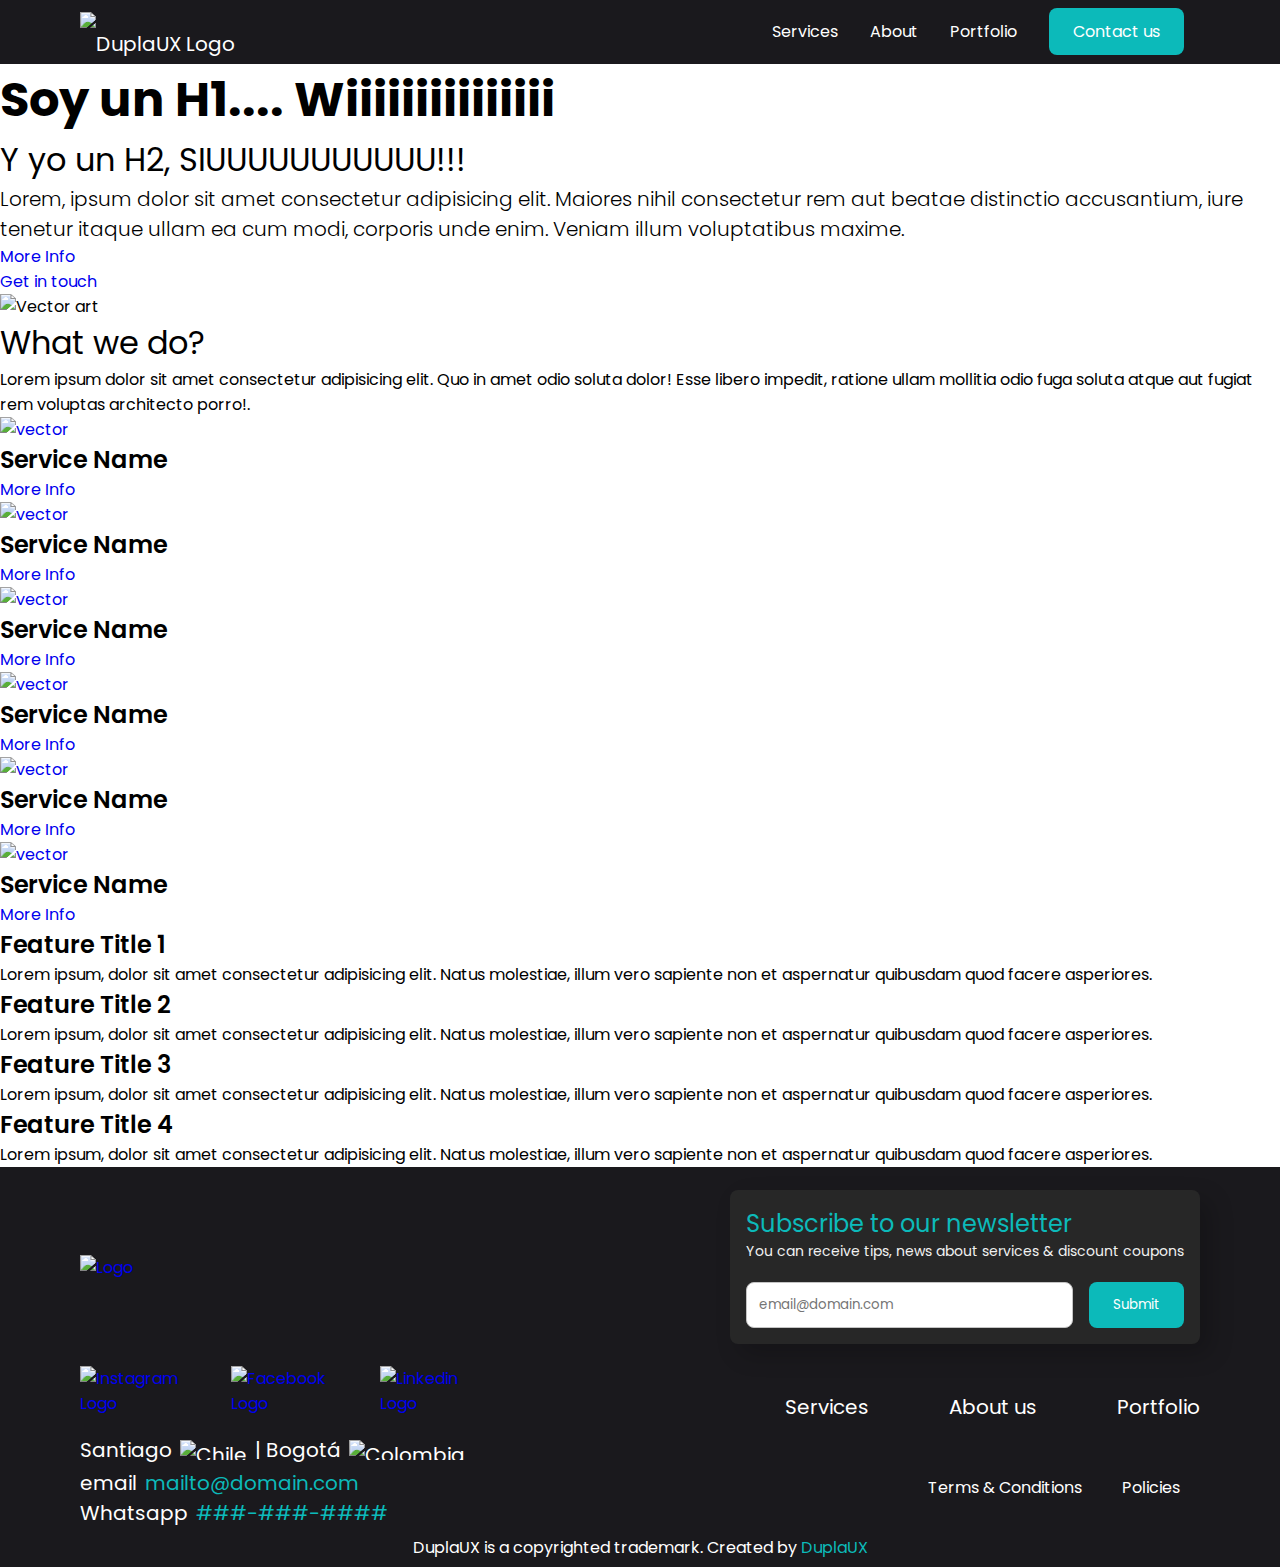
==== index.html @ f867083b "header and footer added" ====
<!DOCTYPE html>
<html lang="en">
<head>
    <meta charset="UTF-8">
    <meta name="viewport" content="width=device-width, initial-scale=1.0">
    <title>Entrega #2</title>
    <link rel="stylesheet" href="./css/style.css">
</head>
<body>
        <!-- Header Section -->
    <header>
        <input type="checkbox" id="toggle">
        <nav>
            <a class="navLogo" href="index.html"><img class="logoSm" src="./img/Logo-DuplaUX-light.svg" alt="DuplaUX Logo"></a>
            
            <label class="navToggler" for="toggle">
            <span class="menuBar"></span>
            <span class="menuBar"></span>
            <span class="menuBar"></span>
            </label>
            
            <ul class="navMenu">
                <li class="navItem">
                    <a class="navLink" href="./pages/services.html">Services</a>
                </li>
                <li class="navItem">
                    <a class="navLink" href="./pages/about.html">About</a>
                </li>
                <li class="navItem">
                    <a class="navLink" href="./pages/portfolio.html">Portfolio</a>
                </li>
                <li class="navItem navBtn">
                    <a class="navLink" href="#">Contact us</a>
                </li>
            </ul>
        </nav>
    </header>
    <!------------------------ Header End + Main Start -------------------------->
    <main>
        <!-------------------------- Hero Start --------------------------------->
        <section id="hero">
            <div class="heroContent">
                <div class="heroText">
                    <h1>Soy un H1.... Wiiiiiiiiiiiiiii</h1>
                    <h2>Y yo un H2, SIUUUUUUUUUUU!!!</h2>
                    <h4>Lorem, ipsum dolor sit amet consectetur adipisicing elit. Maiores nihil consectetur rem aut beatae distinctio accusantium, iure tenetur itaque ullam ea cum modi, corporis unde enim. Veniam illum voluptatibus maxime.</h4>
                </div>
                <div class="heroCta">
                    <ul>
                        <li><a class="heroBtnGhost" href="./pages/about.html">More Info</a></li>
                        <li><a class="heroBtnSolid" href="#contact">Get in touch</a></li>
                    </ul>
                </div>
                <div class="heroVector" >
                    <img src="./img/hero vector UX.svg" alt="Vector art">
                </div>
            </div>
        </section>
        <!--------------------- Service Cards Start ------------------------->
        <section>
            <div class="services">
                <div class="serviceInfo">
                    <h2>What we do?</h2>
                    <p>Lorem ipsum dolor sit amet consectetur adipisicing elit. Quo in amet odio soluta dolor! Esse libero impedit, ratione ullam mollitia odio fuga soluta atque aut fugiat rem voluptas architecto porro!.</p>
                </div>
            </div>
                <div class="cardBlock-bg">
                    <div class="cardBlock">
                        <div class="card">
                            <a href="./pages/service.html"><img src="./img/service vector sample.svg" alt="vector"></a>
                            <h3>Service Name</h3>
                            <a class="cardBtn" href="./pages/service.html">More Info</a>
                        </div>
                        <div class="card">
                            <a href="./pages/service.html"><img src="./img/service vector sample.svg" alt="vector"></a>
                            <h3>Service Name</h3>
                            <a class="cardBtn" href="./pages/service.html">More Info</a>
                        </div>
                        <div class="card">
                            <a href="./pages/service.html"><img src="./img/service vector sample.svg" alt="vector"></a>
                            <h3>Service Name</h3>
                            <a class="cardBtn" href="./pages/service.html">More Info</a>
                        </div>
                        <div class="card">
                            <a href="./pages/service.html"><img src="./img/service vector sample.svg" alt="vector"></a>
                            <h3>Service Name</h3>
                            <a class="cardBtn" href="./pages/service.html">More Info</a>
                        </div>
                        <div class="card">
                            <a href="./pages/service.html"><img src="./img/service vector sample.svg" alt="vector"></a>
                            <h3>Service Name</h3>
                            <a class="cardBtn" href="./pages/service.html">More Info</a>
                        </div>
                        <div class="card">
                            <a href="./pages/service.html"><img src="./img/service vector sample.svg" alt="vector"></a>
                            <h3>Service Name</h3>
                            <a class="cardBtn" href="./pages/service.html">More Info</a>
                        </div>
                    </div>
            </div>
        </section>
        <!-------------------------- Features Start ----------------------------->
        <section class="featuresBox">
            <div>
                <h3>Feature Title 1</h3>
                <p>Lorem ipsum, dolor sit amet consectetur adipisicing elit. Natus molestiae, illum vero sapiente non et aspernatur quibusdam quod facere asperiores.</p>
            </div>
            <div>
                <h3>Feature Title 2</h3>
                <p>Lorem ipsum, dolor sit amet consectetur adipisicing elit. Natus molestiae, illum vero sapiente non et aspernatur quibusdam quod facere asperiores.</p>
            </div>
            <div>
                <h3>Feature Title 3</h3>
                <p>Lorem ipsum, dolor sit amet consectetur adipisicing elit. Natus molestiae, illum vero sapiente non et aspernatur quibusdam quod facere asperiores.</p>
            </div>
            <div>
                <h3>Feature Title 4</h3>
                <p>Lorem ipsum, dolor sit amet consectetur adipisicing elit. Natus molestiae, illum vero sapiente non et aspernatur quibusdam quod facere asperiores.</p>
            </div>
        </section>
    </main>

    <!------------------------ Main End + Footer Start -------------------------->

    <footer>
        <div class="footerBox">
            <!-- logo section -->
            <div class="logoFooter">
                <a href="./index.html"><img class="logoBig" src="./img/Logo-DuplaUX-light.svg" alt="Logo"></a>
            </div>
            <!-- Subscribe form section -->
            <div class="subscribeFooter">
                <div class="subscriptionForm">
                    <div class="formText">
                        <h2>Subscribe to our newsletter</h2>
                        <p>You can receive tips, news about services & discount coupons</p>
                    </div>
                    <div id="subsForm">
                        <input type="email" placeholder="email@domain.com" name="email" required>
                        <button type="submit">Submit</button>
                    </div>
                </div>
            </div>
            <!-- Contact details section -->
            <div class="contactFooter">
                <ul>
                    <li><a href="#"><img src="./img/instagram.svg" alt="Instagram Logo"></a></li>
                    <li><a href="#"><img src="./img/facebook.svg" alt="Facebook Logo"></a></li>
                    <li><a href="#"><img src="./img/linkedin.svg" alt="Linkedin Logo"></a></li>
                </ul>
                <p>Santiago <img src="./img/chileanFlag.svg" alt="Chile"> | Bogotá <img src="./img/colombianFlag.svg" alt="Colombia"></p>
                <p>email <a href="#"> mailto@domain.com</a></p>
                <p>Whatsapp <a href="#"> ###-###-####</a></p>
            </div>
            <!-- navbar footer section -->
            <div class="navFooter">
                <ul>
                    <li><a href="#">Services</a></li>
                    <li><a href="#">About us</a></li>
                    <li><a href="#">Portfolio</a></li>
                </ul>
            </div>
            <!-- aditional links section -->
            <div class="alternavFooter">
                <ul>
                    <li><a href="#">Terms & Conditions</a></li>
                    <li><a href="#">Policies</a></li>
                </ul>
            </div>
            <!-- copyright and business info section -->
            <div class="copyright">
                <p>DuplaUX is a copyrighted trademark. Created by <span><a href="index.html">DuplaUX</a></span></p>
            </div>
        </div>
    </footer>
</body>
</html>
---- css/style.css ----
/*! ---------- Starting declarations & RESET -------------- */
@import url('https://fonts.googleapis.com/css2?family=Poppins:ital,wght@0,100;0,200;0,300;0,400;0,500;0,600;0,700;0,800;0,900;1,100;1,200;1,300;1,400;1,500;1,600;1,700;1,800;1,900&display=swap');

* {
    margin: 0px;
    padding: 0px;
    box-sizing: border-box;
    font-family: poppins;
    list-style: none;
    text-decoration: none;
}

h1 {
    font-size: 48px;
    font-weight: 700;
}

h2 {
    font-size: 32px;
    font-weight: 400;
}

h3 {
    font-size: 24px;
    font-weight: 600;
}

h4 {
    font-size: 20px;
    font-weight: 300;
}

h5 {
    font-size: 20px;
    font-weight: 700;
}

h6 {
    font-size: 16;
    font-weight: 700;
}

p {
    font-size: 16;
    font-weight: 400;
}

.quote {
    font-style: italic;
    font-size: 16;
    font-weight: 600;
}

/**------------------- Header --------------------- */
/* Small version of the Imagotyope for Header */
.logoSm {
    height: 40px;
    margin-top: 12px;
}

header {
    /* position: sticky;
    top: 0px;
    height: 64px;
    display: flex;
    justify-content: space-between;
    align-items: center;
    padding: 12px 80px;
    background-color: #1a191d;
    z-index: 1; */
    position: relative;
    z-index: 1;
}


nav {
    display: flex;
    justify-content: space-between;
    padding: 0px 80px; /*Logo & menu side space */
    height: 64px;
    line-height: 64px;
    background-color:#1a191d;
}

nav .navLogo {
    color: white;
    font-size: 20px;
}

nav .navMenu {
    display: flex;
}

nav .navMenu .navItem {
    cursor: pointer;
    height: 100%;
    padding: 0px 16px;
    transition: 0.6s;
}

nav .navMenu .navItem .navLink:hover {
    color: #0cbaba;
    transition: 0.8s;
}

nav .navMenu .navLink {
    color: white;
    font-size: 16px;
    font-weight: 400;
}

/*?---------------------- Header Media Queries Start --------------*/

@media (max-width: 910px) {
    nav {
        padding: 0px 20px;
    }

    nav .navMenu .navItem {
        padding: 0px 8px;
    }
}

@media (max-width: 720px) {
    nav .navMenu {
        display: grid;
        position: absolute;
        background: rgb(36, 36, 36);
        width: 100%;
        top: 56px;
        left: 0px;
        transform: translateY(-100%);
        z-index: -1;
        transition: .3s;
    }

    nav .navMenu .navItem {
        padding-right: 40px;
        text-align: end;
    }

    nav .navToggler {
        display: grid !important;
    }

}

nav .navToggler {
    display: none;
    height: min-content;
    margin: 12px 0px 0px 0px;
    cursor: pointer;
}

nav .navToggler .menuBar {
    width: 40px;
    height: 4px;
    margin-bottom: 10px; /*It determines bar separation among each other */
    background: aqua;
    border-radius: 8px;
    transition: .5s;
}

input {
    display: none;
}

input:checked ~ nav .navMenu {
    transform: translateY(0);
}

input:checked ~ nav .navToggler {
    margin-top: 12px;
}

input:checked ~ nav .navToggler .menuBar:nth-child(1) {
    position: absolute;
    transform: rotate(45deg);
    margin-top: 12px;
}

input:checked ~ nav .navToggler .menuBar:nth-child(2) {
    display: none;
}

input:checked ~ nav .navToggler .menuBar:nth-child(3) {
    transform: rotate(-45deg);
    margin-top: 12px;
}

.navBtn a {
    color: white;
    background-color: #0cbaba;
    padding: 12px 24px;
    border-radius: 8px;
}

.navBtn a:hover {
    color: #0cbaba;
    background-color: black;
    transition: all .4s ease-in-out;
}


.navBtn a:active {
    color: #0e7373;
    background-color: #002626;
    transition: all .1s ease-in-out;
}


/**---------------------------------------------------- Footer -------------------------------------------------------------*/
/*?------------------------------------------------- Footer Start ----------------------------------------------------------*/
.footerBox {
    display: grid;
    width: 100%;
    background-color: #1a191d;
    color: white;
    grid-template-columns: 40% 60%;
    grid-template-rows: 200px 80px 80px 40px;
    grid-auto-columns: 1fr;
    gap: 0px 0px;
    grid-auto-flow: row;
    grid-template-areas:
        "logoFooter subscribeFooter"
        "contactFooter navFooter"
        "contactFooter alternavFooter"
        "copyright copyright";
}

/*?------------------------------------------------ LOGO SECTION FOOTER ---------------------------*/

.logoFooter {
    grid-area: logoFooter;
    display: flex;
    align-items: center;
    justify-content: start;
    margin-left: 80px;
}

.logoBig {
    height: 80px;
}

/*?----------------------------------- SUBSCRIBE SECTION FOOTER ---------------------------*/


.subscribeFooter {
    grid-area: subscribeFooter;
    display: flex;
    align-items: center;
    justify-content: end;
    margin: auto 80px auto auto;
}

.subscriptionForm {
    background-color: #272727;
    border-radius: 8px;
    box-shadow: 10px 10px 25px rgba(2, 2, 2, 0.2);
    padding: 16px;
    max-width: 600px;
    margin: 16px auto;
    display: flex;
    flex-direction: column;
}


.formText h2 {
    margin: 0;
    color: #0cbaba;
    font-size: 24px;}

.formText p {
    color: #f1f1f1;
    font-size: 14px;
    margin-bottom: 20px;
}

#subsForm {
    display: flex;
    justify-content: space-between;
    width: 100%;
    font-family: poppins;
}

#subsForm input[type="email"] {
    display: block;
    font-family: poppins;
    width: 80%;
    padding: 12px;
    border: 1px solid #c4c4c4;
    border-radius: 8px;
    margin-right: 16px;
    
}

#subsForm button {
    font-family: poppins;
    padding: 12px 24px;
    background-color: #0cbaba;
    color: white;
    border: none;
    border-radius: 8px;
    cursor: pointer;
}

#subsForm button:hover {
    background-color: #1b1b1b;
}

/*?------------------------------------------- NAV SECTION FOOTER ---------------------------*/

.navFooter {
    grid-area: navFooter;
    display: flex;
    align-items: center;
    justify-content: end;    
}

.navFooter ul {
    display: flex;
    align-items: end;
    justify-content: space-between;
    margin: 40px;
    list-style: none;
}

.navFooter ul li {
    margin: auto 40px;
}

.navFooter ul li a {
    text-decoration: none;
    color: white;
    font-family: poppins;
    font-size: 20px;
}

.navFooter ul li a:hover {
    text-decoration: none;
    color: #0cbaba;
    font-family: poppins;
    font-size: 20px;
}

.alternavFooter {
    grid-area: alternavFooter;
    display: flex;
    align-items: center;
    justify-content: flex-end;  
}

.alternavFooter ul {
    display: flex;
    justify-content: flex-end;
    margin-right: 80px;
    list-style: none;
}

.alternavFooter ul li {
    margin: auto 20px;
}

.alternavFooter ul li a{
    text-decoration: none;
    color: white;
    font-family: poppins;
    font-size: 16px;
}

.alternavFooter ul li a:hover {
    text-decoration: none;
    color: #0cbaba;
    font-family: poppins;
}

/*?----------------------------------------- CONTACT SECTION FOOTER ---------------------------*/


.contactFooter {
    grid-area: contactFooter;
    display: flex;
    align-items: start;
    flex-direction: column;
    justify-content: center;
    margin-left: 80px;
}

.contactFooter ul  {
    display: flex;
    flex-direction: row;
    justify-content: start;
    align-items: center;
    list-style: none;
}

.contactFooter ul li {
    margin-right: 16px;
}

.contactFooter ul li a img {
    height: 40px;
    width: 40px;
    margin-bottom: 16px;
}

.contactFooter p {
    display: flex;
    align-items: center;
    font-size: 20px;
    padding-right: 20px;
}

.contactFooter p img{
    height: 20px;
    margin: 8px;
}

.contactFooter p a {
    margin-left: 8px;
    text-decoration: none;
    color: #0cbaba;
}

/*?------------------------------------------- COPYRIGHT SECTION FOOTER ---------------------------*/


.copyright {
    grid-area: copyright;
    display: flex;
    justify-content: center;
    align-items: center;
}

.copyright p a {
    color: #0cbaba;
    text-decoration: none;
}

/*?---------------------------------------- @MEDIA SECTION FOOTER ----------------------------*/

@media (max-width: 1016px){
    .footerBox {
        background-color: #1a191d;
        color: white;
        display: grid;
        grid-template-columns: 0.5fr 1.5fr;
        grid-template-rows: auto;
        grid-auto-columns: 1fr;
        gap: 0px 0px;
        grid-auto-flow: row;
        grid-template-areas:
        "logoFooter subscribeFooter"
        "contactFooter contactFooter"
        "navFooter navFooter"
        "alternavFooter alternavFooter"
        "copyright copyright";
    }
}
    @media (max-width: 910px){
        .footerBox {
            background-color: #1a191d;
            color: white;
            display: grid;
            grid-template-columns: 100%;
            margin: 0px 0px;
            grid-template-rows: auto;
            grid-auto-columns: 1fr;
            gap: 0px 0px;
            grid-auto-flow: row;
            grid-template-areas:
            "logoFooter"
            "subscribeFooter"
            "contactFooter"
            "navFooter"
            "alternavFooter"
            "copyright";
    }

    .logoFooter {
        grid-area: logoFooter;
        display: flex;
        align-items: center;
        justify-content: center;
        margin: 40px 0px 20px 0px;
    }
    
    .logoBig {
        height: 100px;
    }

    .subscribeFooter {
        grid-area: subscribeFooter;
        display: flex;
        align-items: center;
        justify-content: center;
        margin: 0px 8px;
    }

    .alternavFooter {
        grid-area: alternavFooter;
        display: flex;
        align-items: center;
        justify-content: center;
        margin-bottom: 40px;
    }

    .alternavFooter ul {
        margin: 0px 40px 0px 40px;
        
    }

    .contactFooter {
        grid-area: contactFooter;
        display: flex;
        align-items: center;
        flex-direction: column;
        justify-content: center;
        margin: 16px 0px;
    }

    .navFooter {
        justify-content: center;    
    }

}

@media (max-width: 594px){
    .footerBox {
        background-color: #1a191d;
        color: white;
        display: grid;
        grid-template-columns: 100%;
        margin: 0px 0px;
        grid-template-rows: auto;
        grid-auto-columns: 1fr;
        gap: 0px 0px;
        grid-auto-flow: row;
        grid-template-areas:
        "logoFooter"
        "subscribeFooter"
        "contactFooter"
        "navFooter"
        "alternavFooter"
        "copyright";
    }

    .navFooter ul{
        display: flex;
        flex-direction: column;
        justify-content: center;
        align-items: center;
    }

    .alternavFooter ul{
        display: flex;
        flex-direction: column;
        justify-content: center;
        align-items: center;
        margin: 0px 20px 0px 20px;
    }

    .copyright p{
        text-align: center;     
    }
}

/*?------------------------------------------------- Footer End ----------------------------------------------------------*/
/**------------------------------------------------ Footer Close ---------------------------------------------------------*/
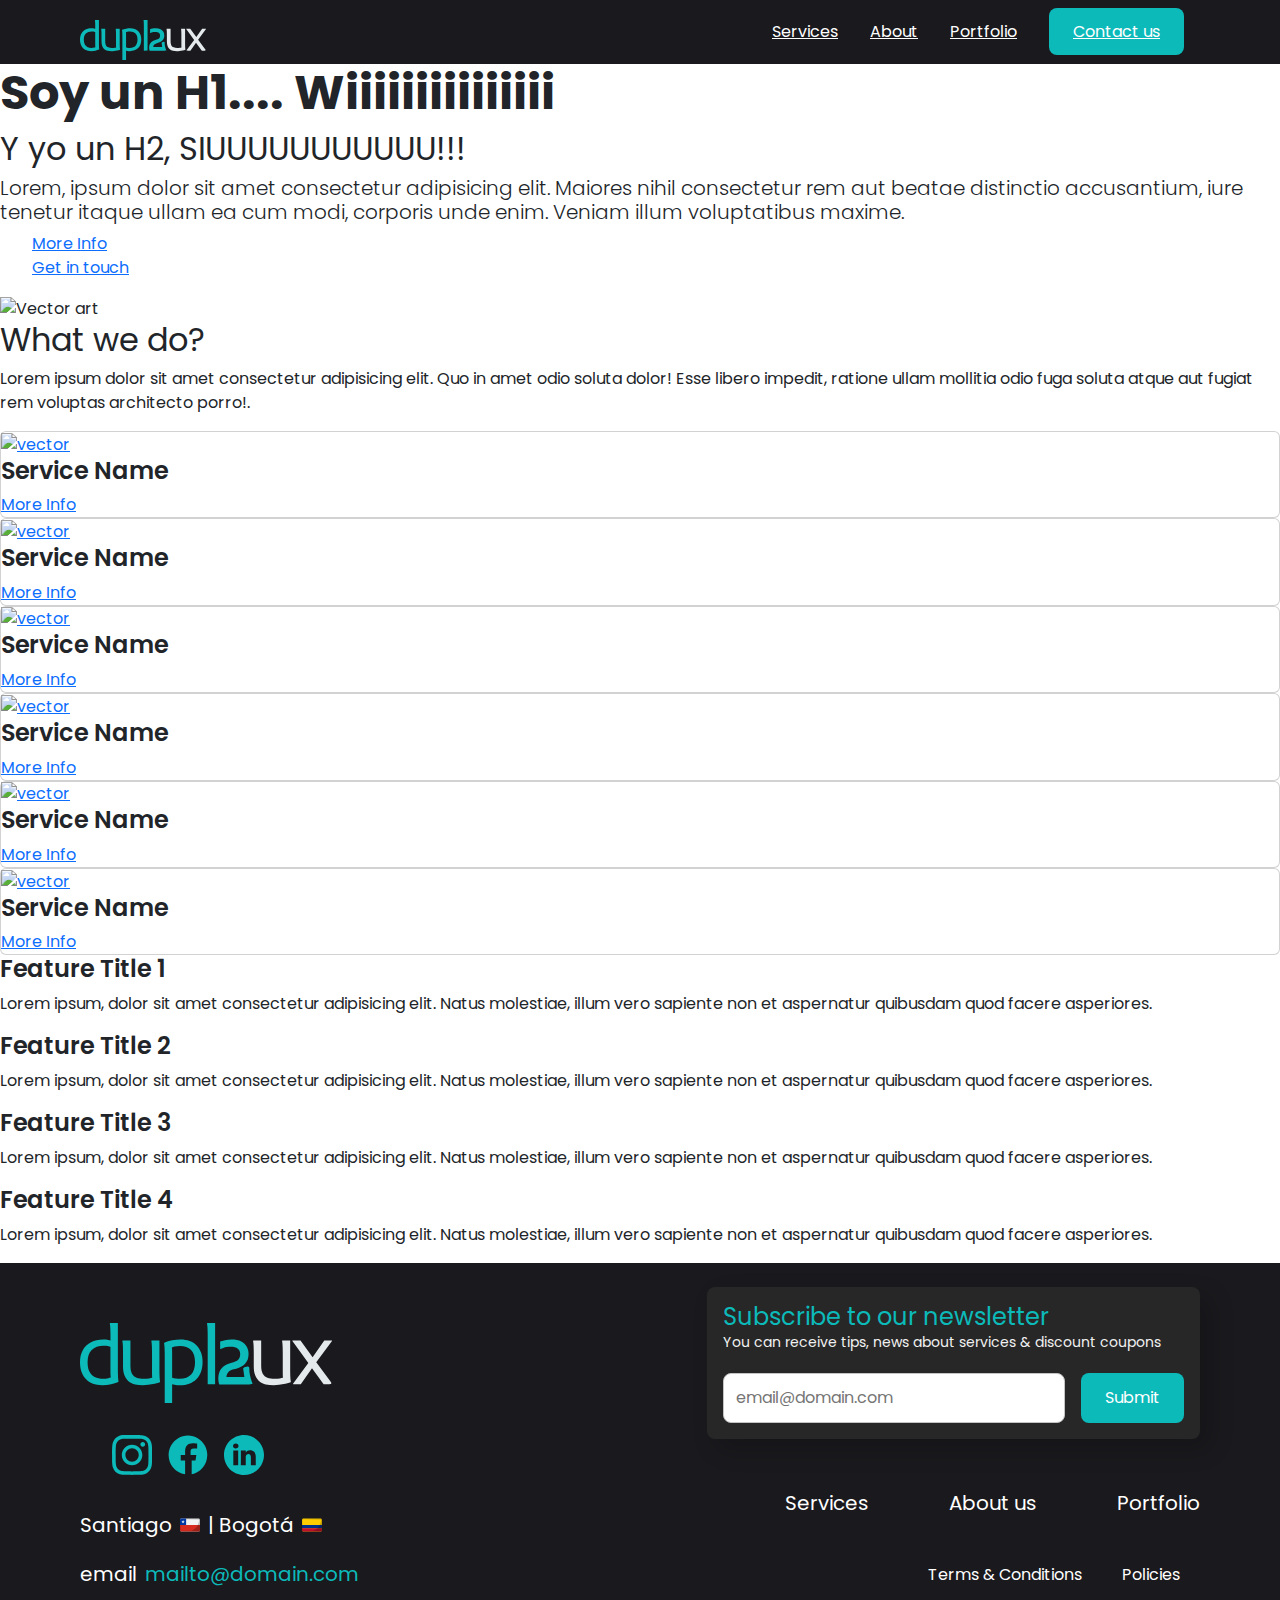
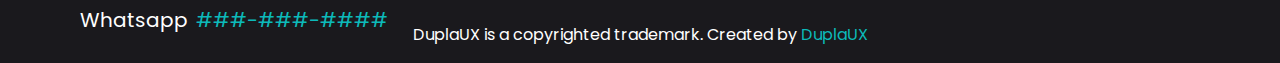
==== commit f3cc655b: "Included bootstrap 5.3.3 links" ====
--- a/index.html
+++ b/index.html
@@ -1,24 +1,30 @@
 <!DOCTYPE html>
 <html lang="en">
+
 <head>
     <meta charset="UTF-8">
     <meta name="viewport" content="width=device-width, initial-scale=1.0">
+    <!-------------------------------------------------------------- Bootstrap link -->
+    <link href="https://cdn.jsdelivr.net/npm/bootstrap@5.3.3/dist/css/bootstrap.min.css" rel="stylesheet"
+        integrity="sha384-QWTKZyjpPEjISv5WaRU9OFeRpok6YctnYmDr5pNlyT2bRjXh0JMhjY6hW+ALEwIH" crossorigin="anonymous">
     <title>Entrega #2</title>
     <link rel="stylesheet" href="./css/style.css">
 </head>
+
 <body>
-        <!-- Header Section -->
+    <!-- Header Section -->
     <header>
         <input type="checkbox" id="toggle">
         <nav>
-            <a class="navLogo" href="index.html"><img class="logoSm" src="./img/Logo-DuplaUX-light.svg" alt="DuplaUX Logo"></a>
-            
+            <a class="navLogo" href="index.html"><img class="logoSm" src="./img/Logo-DuplaUX-light.svg"
+                    alt="DuplaUX Logo"></a>
+
             <label class="navToggler" for="toggle">
-            <span class="menuBar"></span>
-            <span class="menuBar"></span>
-            <span class="menuBar"></span>
+                <span class="menuBar"></span>
+                <span class="menuBar"></span>
+                <span class="menuBar"></span>
             </label>
-            
+
             <ul class="navMenu">
                 <li class="navItem">
                     <a class="navLink" href="./pages/services.html">Services</a>
@@ -43,7 +49,9 @@
                 <div class="heroText">
                     <h1>Soy un H1.... Wiiiiiiiiiiiiiii</h1>
                     <h2>Y yo un H2, SIUUUUUUUUUUU!!!</h2>
-                    <h4>Lorem, ipsum dolor sit amet consectetur adipisicing elit. Maiores nihil consectetur rem aut beatae distinctio accusantium, iure tenetur itaque ullam ea cum modi, corporis unde enim. Veniam illum voluptatibus maxime.</h4>
+                    <h4>Lorem, ipsum dolor sit amet consectetur adipisicing elit. Maiores nihil consectetur rem aut
+                        beatae distinctio accusantium, iure tenetur itaque ullam ea cum modi, corporis unde enim. Veniam
+                        illum voluptatibus maxime.</h4>
                 </div>
                 <div class="heroCta">
                     <ul>
@@ -51,7 +59,7 @@
                         <li><a class="heroBtnSolid" href="#contact">Get in touch</a></li>
                     </ul>
                 </div>
-                <div class="heroVector" >
+                <div class="heroVector">
                     <img src="./img/hero vector UX.svg" alt="Vector art">
                 </div>
             </div>
@@ -61,61 +69,67 @@
             <div class="services">
                 <div class="serviceInfo">
                     <h2>What we do?</h2>
-                    <p>Lorem ipsum dolor sit amet consectetur adipisicing elit. Quo in amet odio soluta dolor! Esse libero impedit, ratione ullam mollitia odio fuga soluta atque aut fugiat rem voluptas architecto porro!.</p>
+                    <p>Lorem ipsum dolor sit amet consectetur adipisicing elit. Quo in amet odio soluta dolor! Esse
+                        libero impedit, ratione ullam mollitia odio fuga soluta atque aut fugiat rem voluptas architecto
+                        porro!.</p>
                 </div>
             </div>
-                <div class="cardBlock-bg">
-                    <div class="cardBlock">
-                        <div class="card">
-                            <a href="./pages/service.html"><img src="./img/service vector sample.svg" alt="vector"></a>
-                            <h3>Service Name</h3>
-                            <a class="cardBtn" href="./pages/service.html">More Info</a>
-                        </div>
-                        <div class="card">
-                            <a href="./pages/service.html"><img src="./img/service vector sample.svg" alt="vector"></a>
-                            <h3>Service Name</h3>
-                            <a class="cardBtn" href="./pages/service.html">More Info</a>
-                        </div>
-                        <div class="card">
-                            <a href="./pages/service.html"><img src="./img/service vector sample.svg" alt="vector"></a>
-                            <h3>Service Name</h3>
-                            <a class="cardBtn" href="./pages/service.html">More Info</a>
-                        </div>
-                        <div class="card">
-                            <a href="./pages/service.html"><img src="./img/service vector sample.svg" alt="vector"></a>
-                            <h3>Service Name</h3>
-                            <a class="cardBtn" href="./pages/service.html">More Info</a>
-                        </div>
-                        <div class="card">
-                            <a href="./pages/service.html"><img src="./img/service vector sample.svg" alt="vector"></a>
-                            <h3>Service Name</h3>
-                            <a class="cardBtn" href="./pages/service.html">More Info</a>
-                        </div>
-                        <div class="card">
-                            <a href="./pages/service.html"><img src="./img/service vector sample.svg" alt="vector"></a>
-                            <h3>Service Name</h3>
-                            <a class="cardBtn" href="./pages/service.html">More Info</a>
-                        </div>
+            <div class="cardBlock-bg">
+                <div class="cardBlock">
+                    <div class="card">
+                        <a href="./pages/service.html"><img src="./img/service vector sample.svg" alt="vector"></a>
+                        <h3>Service Name</h3>
+                        <a class="cardBtn" href="./pages/service.html">More Info</a>
                     </div>
+                    <div class="card">
+                        <a href="./pages/service.html"><img src="./img/service vector sample.svg" alt="vector"></a>
+                        <h3>Service Name</h3>
+                        <a class="cardBtn" href="./pages/service.html">More Info</a>
+                    </div>
+                    <div class="card">
+                        <a href="./pages/service.html"><img src="./img/service vector sample.svg" alt="vector"></a>
+                        <h3>Service Name</h3>
+                        <a class="cardBtn" href="./pages/service.html">More Info</a>
+                    </div>
+                    <div class="card">
+                        <a href="./pages/service.html"><img src="./img/service vector sample.svg" alt="vector"></a>
+                        <h3>Service Name</h3>
+                        <a class="cardBtn" href="./pages/service.html">More Info</a>
+                    </div>
+                    <div class="card">
+                        <a href="./pages/service.html"><img src="./img/service vector sample.svg" alt="vector"></a>
+                        <h3>Service Name</h3>
+                        <a class="cardBtn" href="./pages/service.html">More Info</a>
+                    </div>
+                    <div class="card">
+                        <a href="./pages/service.html"><img src="./img/service vector sample.svg" alt="vector"></a>
+                        <h3>Service Name</h3>
+                        <a class="cardBtn" href="./pages/service.html">More Info</a>
+                    </div>
+                </div>
             </div>
         </section>
         <!-------------------------- Features Start ----------------------------->
         <section class="featuresBox">
             <div>
                 <h3>Feature Title 1</h3>
-                <p>Lorem ipsum, dolor sit amet consectetur adipisicing elit. Natus molestiae, illum vero sapiente non et aspernatur quibusdam quod facere asperiores.</p>
+                <p>Lorem ipsum, dolor sit amet consectetur adipisicing elit. Natus molestiae, illum vero sapiente non et
+                    aspernatur quibusdam quod facere asperiores.</p>
             </div>
             <div>
                 <h3>Feature Title 2</h3>
-                <p>Lorem ipsum, dolor sit amet consectetur adipisicing elit. Natus molestiae, illum vero sapiente non et aspernatur quibusdam quod facere asperiores.</p>
+                <p>Lorem ipsum, dolor sit amet consectetur adipisicing elit. Natus molestiae, illum vero sapiente non et
+                    aspernatur quibusdam quod facere asperiores.</p>
             </div>
             <div>
                 <h3>Feature Title 3</h3>
-                <p>Lorem ipsum, dolor sit amet consectetur adipisicing elit. Natus molestiae, illum vero sapiente non et aspernatur quibusdam quod facere asperiores.</p>
+                <p>Lorem ipsum, dolor sit amet consectetur adipisicing elit. Natus molestiae, illum vero sapiente non et
+                    aspernatur quibusdam quod facere asperiores.</p>
             </div>
             <div>
                 <h3>Feature Title 4</h3>
-                <p>Lorem ipsum, dolor sit amet consectetur adipisicing elit. Natus molestiae, illum vero sapiente non et aspernatur quibusdam quod facere asperiores.</p>
+                <p>Lorem ipsum, dolor sit amet consectetur adipisicing elit. Natus molestiae, illum vero sapiente non et
+                    aspernatur quibusdam quod facere asperiores.</p>
             </div>
         </section>
     </main>
@@ -148,7 +162,8 @@
                     <li><a href="#"><img src="./img/facebook.svg" alt="Facebook Logo"></a></li>
                     <li><a href="#"><img src="./img/linkedin.svg" alt="Linkedin Logo"></a></li>
                 </ul>
-                <p>Santiago <img src="./img/chileanFlag.svg" alt="Chile"> | Bogotá <img src="./img/colombianFlag.svg" alt="Colombia"></p>
+                <p>Santiago <img src="./img/chileanFlag.svg" alt="Chile"> | Bogotá <img src="./img/colombianFlag.svg"
+                        alt="Colombia"></p>
                 <p>email <a href="#"> mailto@domain.com</a></p>
                 <p>Whatsapp <a href="#"> ###-###-####</a></p>
             </div>
@@ -173,5 +188,10 @@
             </div>
         </div>
     </footer>
+    <script src="https://cdn.jsdelivr.net/npm/bootstrap@5.3.3/dist/js/bootstrap.bundle.min.js"
+        integrity="sha384-YvpcrYf0tY3lHB60NNkmXc5s9fDVZLESaAA55NDzOxhy9GkcIdslK1eN7N6jIeHz"
+        crossorigin="anonymous"></script>
+
 </body>
+
 </html>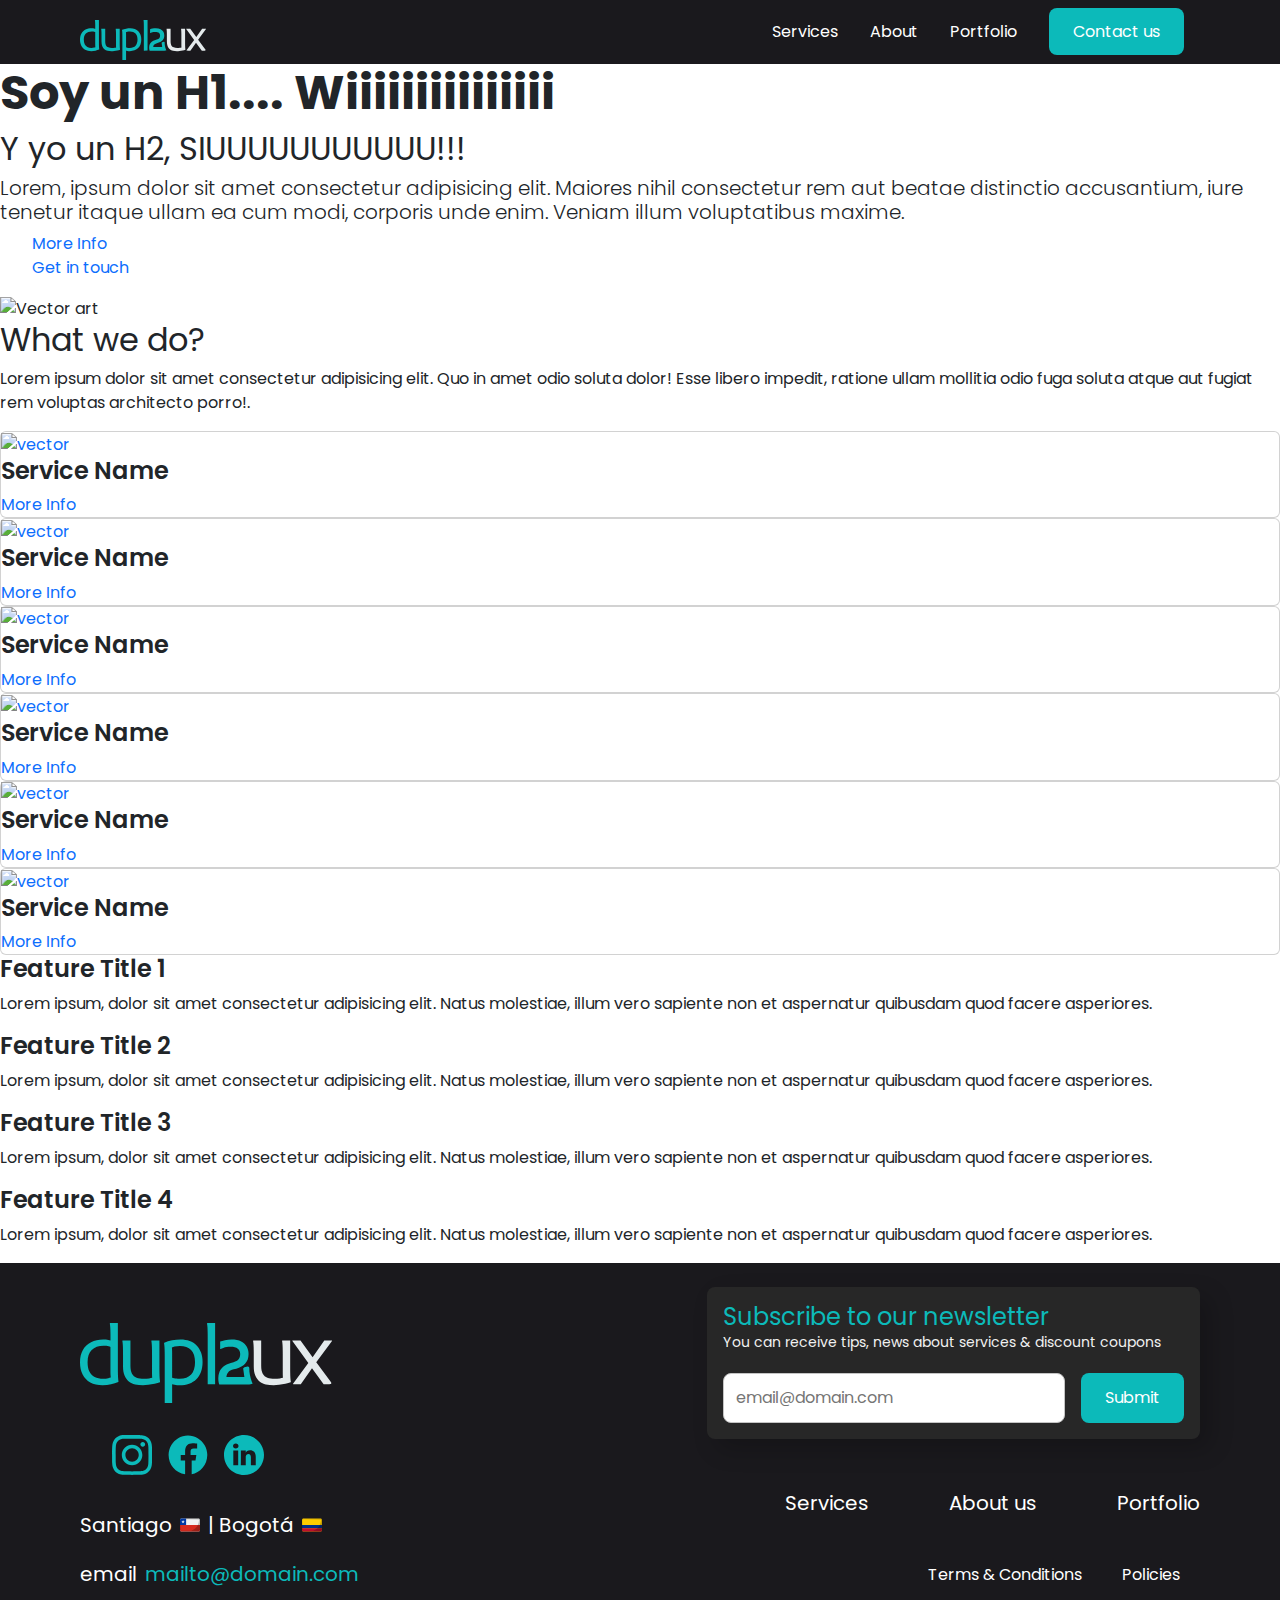
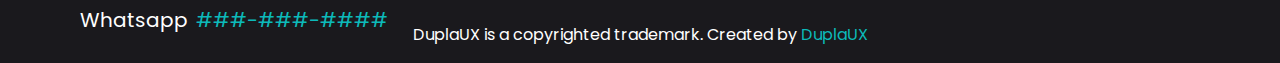
==== commit 2b0fce85: "fixed links on footer & text decoration for links" ====
--- a/index.html
+++ b/index.html
@@ -5,10 +5,9 @@
     <meta charset="UTF-8">
     <meta name="viewport" content="width=device-width, initial-scale=1.0">
     <!-------------------------------------------------------------- Bootstrap link -->
-    <link href="https://cdn.jsdelivr.net/npm/bootstrap@5.3.3/dist/css/bootstrap.min.css" rel="stylesheet"
-        integrity="sha384-QWTKZyjpPEjISv5WaRU9OFeRpok6YctnYmDr5pNlyT2bRjXh0JMhjY6hW+ALEwIH" crossorigin="anonymous">
-    <title>Entrega #2</title>
-    <link rel="stylesheet" href="./css/style.css">
+    <link href="https://cdn.jsdelivr.net/npm/bootstrap@5.3.3/dist/css/bootstrap.min.css" rel="stylesheet"        integrity="sha384-QWTKZyjpPEjISv5WaRU9OFeRpok6YctnYmDr5pNlyT2bRjXh0JMhjY6hW+ALEwIH" crossorigin="anonymous">
+        <link rel="stylesheet" href="./css/style.css">
+        <title>Entrega #2</title>
 </head>
 
 <body>
@@ -170,9 +169,9 @@
             <!-- navbar footer section -->
             <div class="navFooter">
                 <ul>
-                    <li><a href="#">Services</a></li>
-                    <li><a href="#">About us</a></li>
-                    <li><a href="#">Portfolio</a></li>
+                    <li><a href="./pages/services.html">Services</a></li>
+                    <li><a href="./pages/about.html">About us</a></li>
+                    <li><a href="./pages/portfolio.html">Portfolio</a></li>
                 </ul>
             </div>
             <!-- aditional links section -->
--- a/css/style.css
+++ b/css/style.css
@@ -7,6 +7,10 @@
     box-sizing: border-box;
     font-family: poppins;
     list-style: none;
+    text-decoration: none;
+}
+
+a {
     text-decoration: none;
 }
 
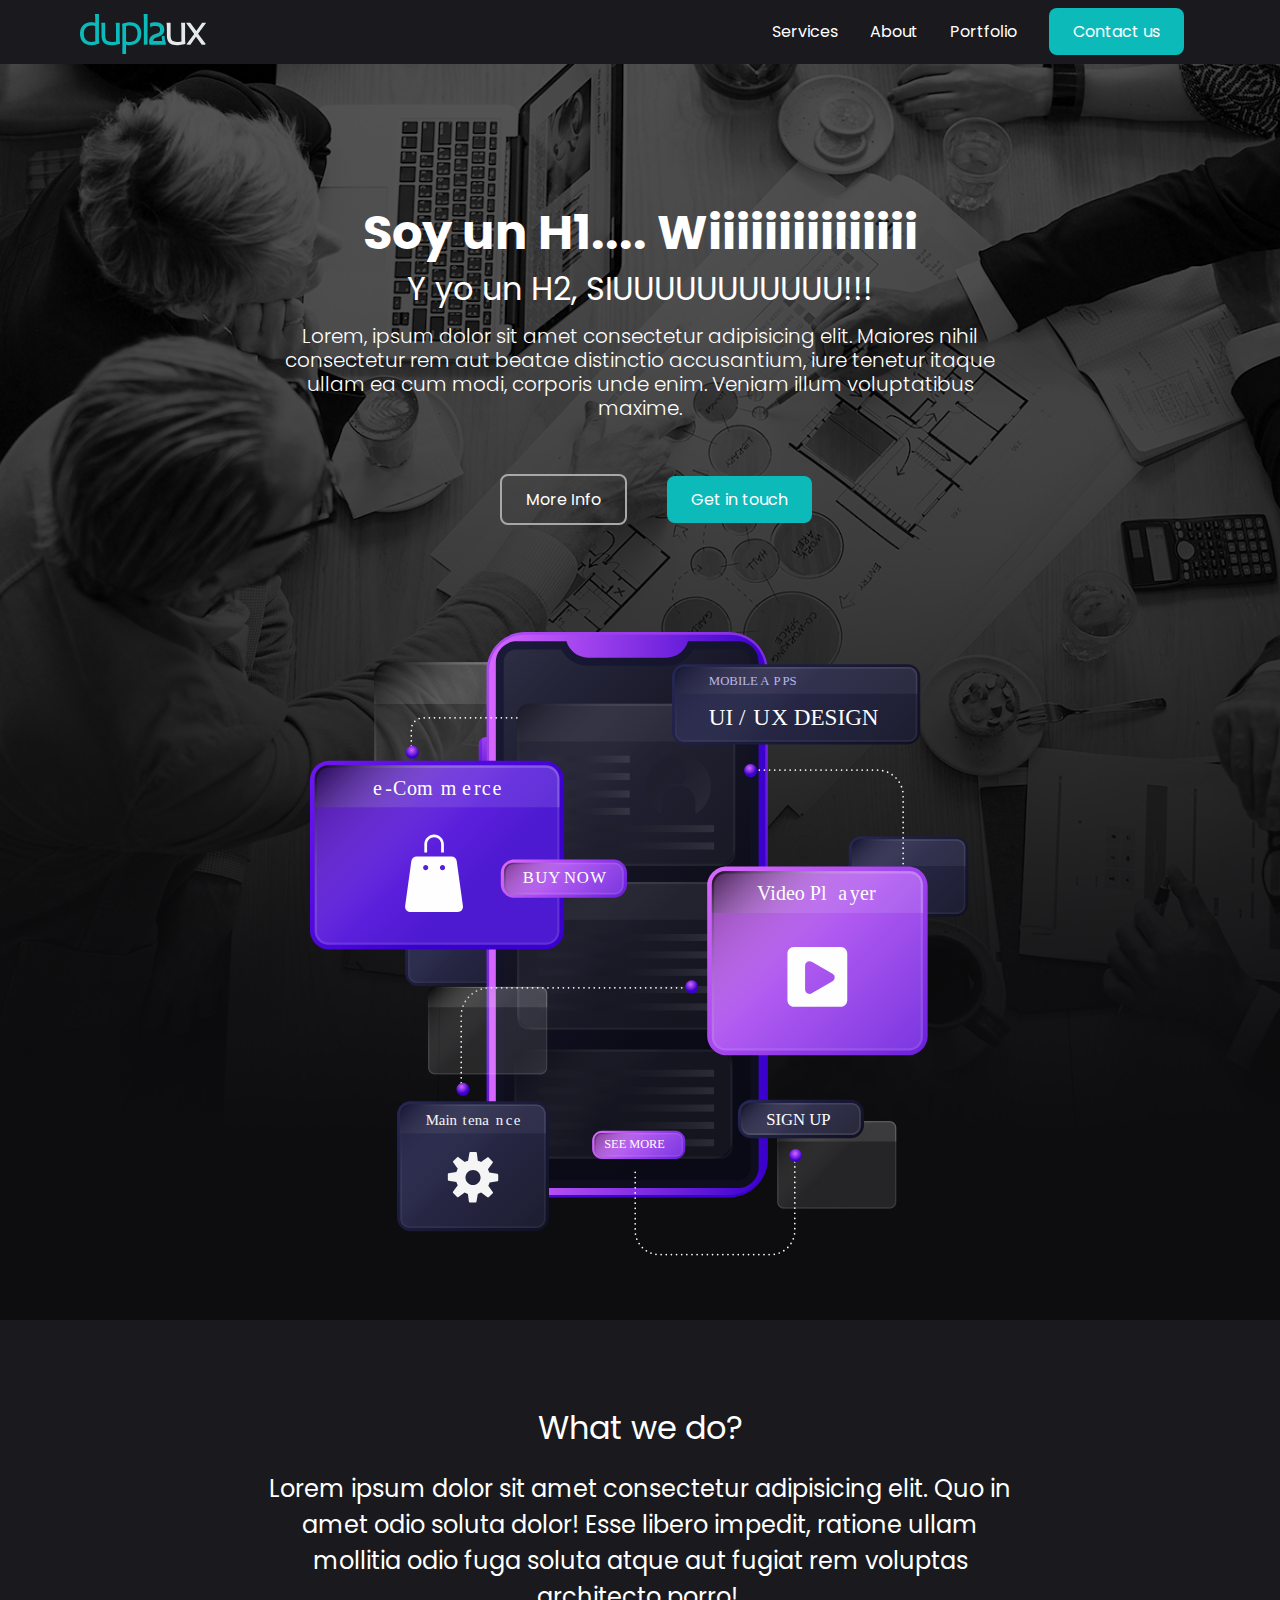
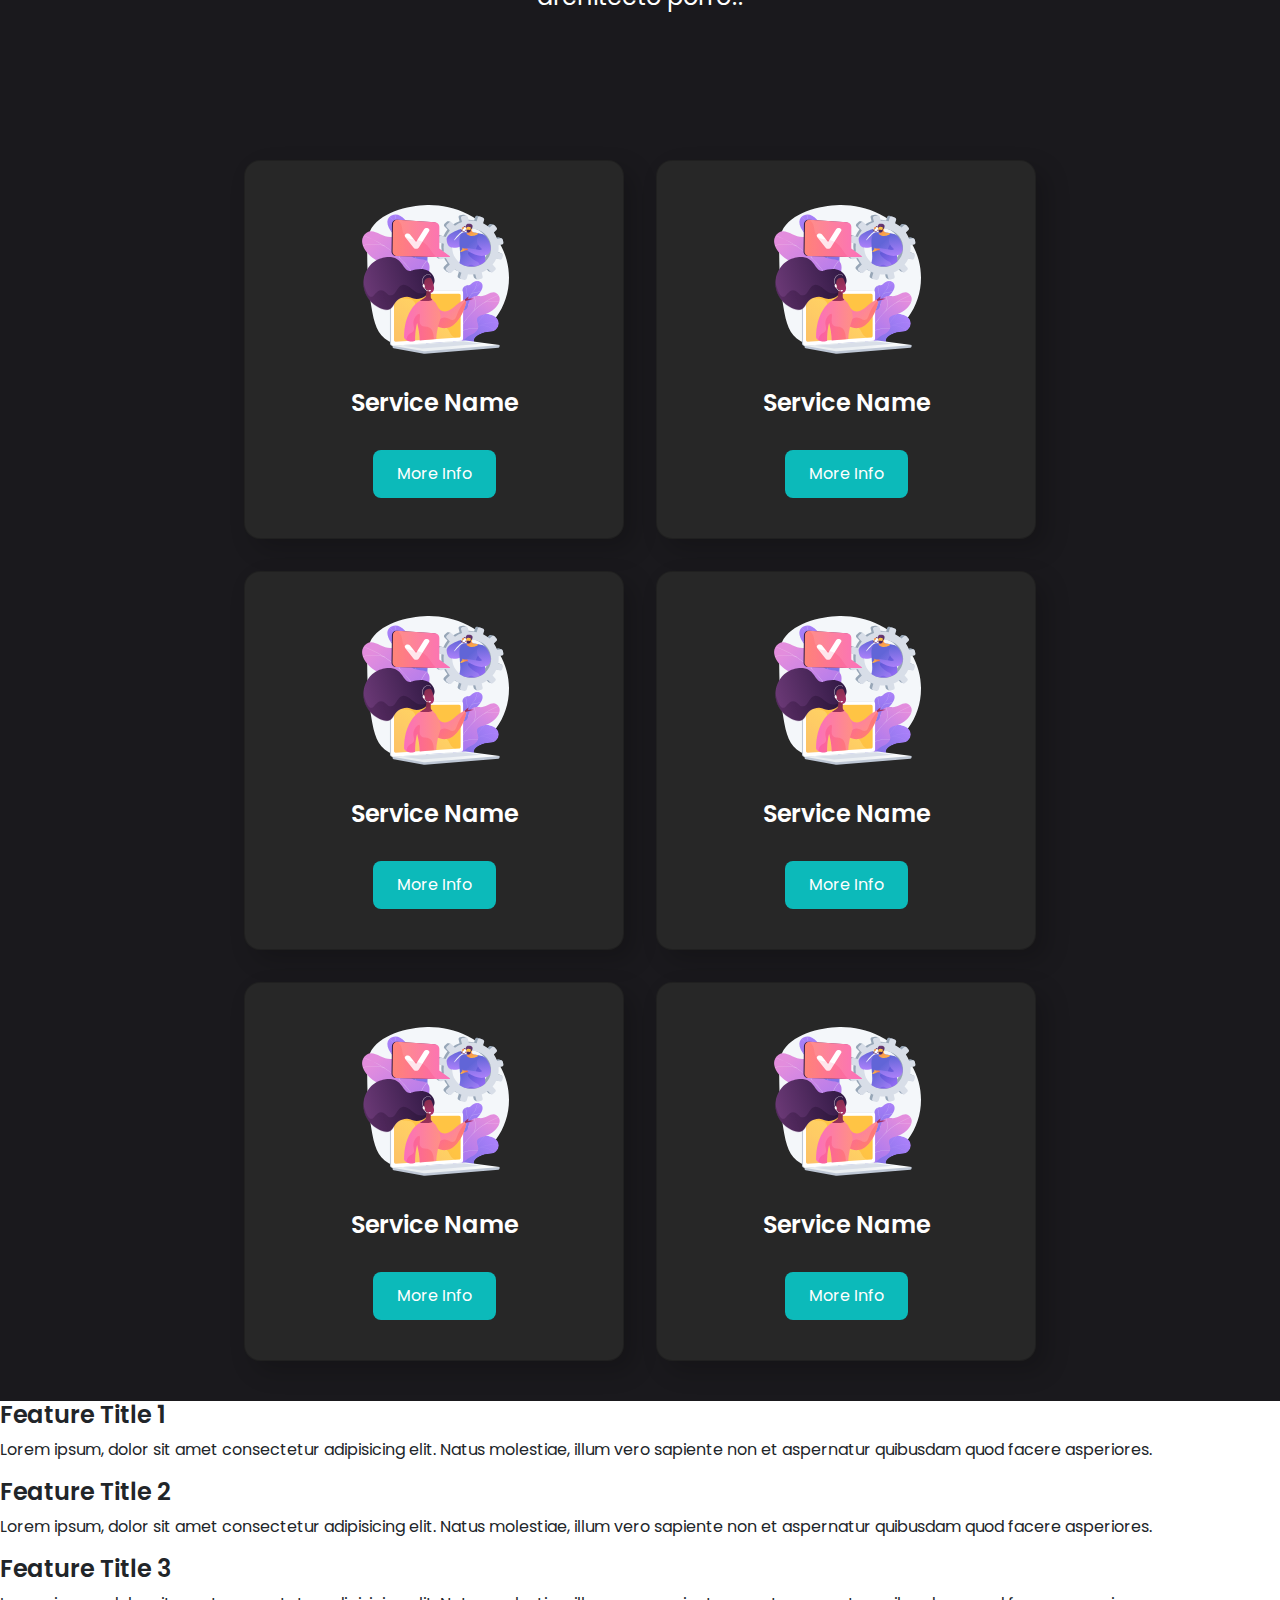
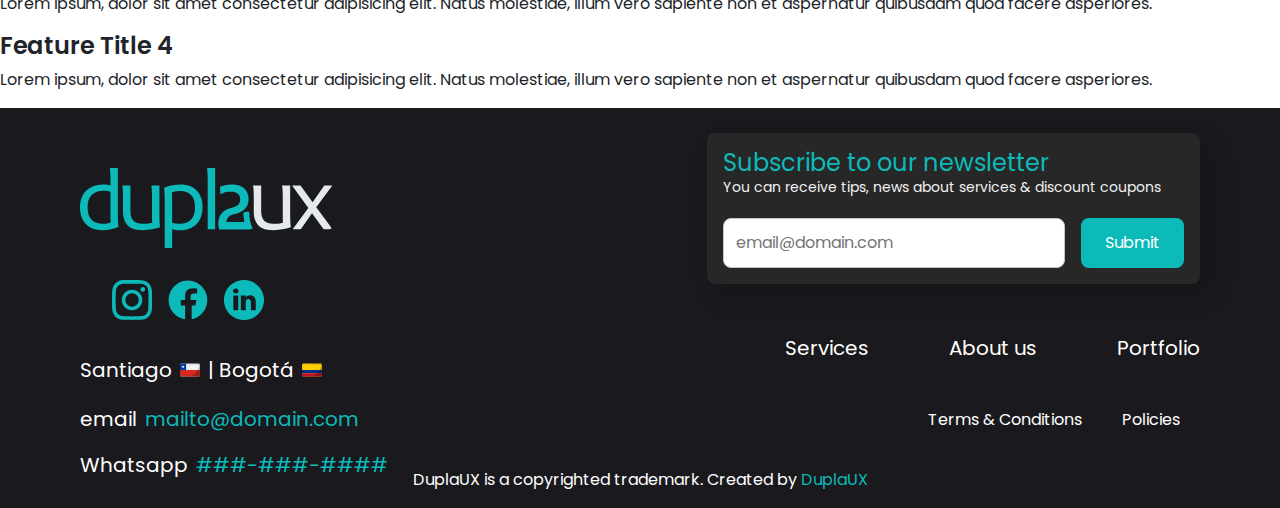
==== commit da6bf503: "Hero added with a media query" ====
--- a/index.html
+++ b/index.html
@@ -40,9 +40,9 @@
             </ul>
         </nav>
     </header>
-    <!------------------------ Header End + Main Start -------------------------->
+    <!------------------------ Header End + Main Start -------------->
     <main>
-        <!-------------------------- Hero Start --------------------------------->
+        <!-------------------------- Hero Start ---------------------->
         <section id="hero">
             <div class="heroContent">
                 <div class="heroText">
--- a/css/style.css
+++ b/css/style.css
@@ -59,7 +59,6 @@
 /* Small version of the Imagotyope for Header */
 .logoSm {
     height: 40px;
-    margin-top: 12px;
 }
 
 header {
@@ -210,6 +209,185 @@
     color: #0e7373;
     background-color: #002626;
     transition: all .1s ease-in-out;
+}
+
+/*?------------------------------------------- Header end + Hero Start ------------*/
+
+/*--------------- Hero Background -------------*/
+
+#hero {
+    background-image: url(../img/marketing-agency.png);
+    background-size: cover;
+    background-position: center;
+    z-index: -999;
+}
+
+/*------------- Hero text container -----------*/
+
+.heroText {
+    text-align: center;
+    padding: 120px 20% 0px 20%;
+    align-content: center;
+    color: white;
+}
+
+.heroContent {
+    background-color: rgba(0, 0, 0, 0.5);
+    padding: 20px;
+}
+
+.heroText h4 {
+    color: rgb(255, 255, 255);
+    margin-top: 16px;
+}
+
+/*---------------- Hero buttons ---------------*/
+
+.heroCta ul {
+    list-style: none;
+    display: flex;
+    justify-content: center;
+    align-items: center;
+    margin: 40px;
+}
+
+.heroCta ul li {
+    padding: 20px;
+}
+
+.heroBtnSolid {
+    font-family: poppins;
+    font-size: 16px;
+    color: white;
+    background-color: #0cbaba;
+    padding: 12px 24px;
+    border-radius: 8px;
+    text-decoration: none;
+}
+
+.heroBtnGhost {
+    color: rgb(255, 255, 255);
+    font-family: poppins;
+    font-size: 16px;
+    background-color: #0cbaba00;
+    border-style: solid;
+    border-color: #a8a8a8;
+    border-width: 2px;
+    padding: 12px 24px;
+    border-radius: 8px;
+    text-decoration: none;
+}
+
+/*------------------ Hero Vector -----------------*/
+
+.heroVector {
+    display: flex;
+    display: flex;
+    justify-content: center;
+    align-items: center;
+}
+
+.heroVector img {
+    width: 60%;
+    margin-top: 20px;
+}
+
+/*--------------- Hero Media Queries ---------------------*/
+
+@media (max-width: 540px) {
+    .heroText {
+        text-align: center;
+        padding: 120px 8px 0px 8px;
+    }
+    .heroText h4 {
+        margin-top: 16px 8px;
+    }
+
+    .heroCta ul {
+        list-style: none;
+        display: flex;
+        flex-direction: column-reverse;
+        justify-content: center;
+        align-items: center;
+        margin: 8px;
+    }
+    .heroVector img {
+        width: 92%;
+        margin-top: 20px;
+        margin-bottom: 20px;
+    }
+}
+
+
+/*?-------------- End HERO + Start Services section -----------------*/
+
+.services {
+    background-color: #1a191d;
+    color: white;
+    height: 400px;
+    display: flex;
+    align-items: center;
+}
+
+.cardBlock-bg {
+    background-color: #1a191d;
+}
+
+.serviceInfo {
+    margin: 0px 20% 0px 20%;
+    text-align: center;
+}
+
+.serviceInfo p {
+    margin-top: 24px;
+    font-size: 24px;
+}
+
+/*-------------------- Cards -----------------------*/
+
+.cardBlock {
+    margin: 0px 10%;
+    padding: 24px;
+    display: flex;
+    flex-wrap: wrap;
+    justify-content: center;
+}
+
+.card {
+    margin: 16px;
+    padding: 24px 24px 40px 24px;
+    background-color: #272727;
+    border-radius: 16px;
+    width: 380px;
+    align-items: center;
+    text-align: center;
+    box-shadow: 10px 10px 25px rgba(2, 2, 2, 0.2);
+    ;
+}
+
+.card a img {
+    width: 50%;
+    margin: 20px 0px 0px 0px;
+}
+
+.card p {
+    color: white;
+    margin: 16px 0px 32px 0px;
+}
+
+.card h3 {
+    color: white;
+    margin: 16px 0px 32px 0px;
+}
+
+.cardBtn {
+    font-family: poppins;
+    font-size: 16px;
+    color: white;
+    background-color: #0cbaba;
+    padding: 12px 24px;
+    border-radius: 8px;
+    text-decoration: none;
 }
 
 
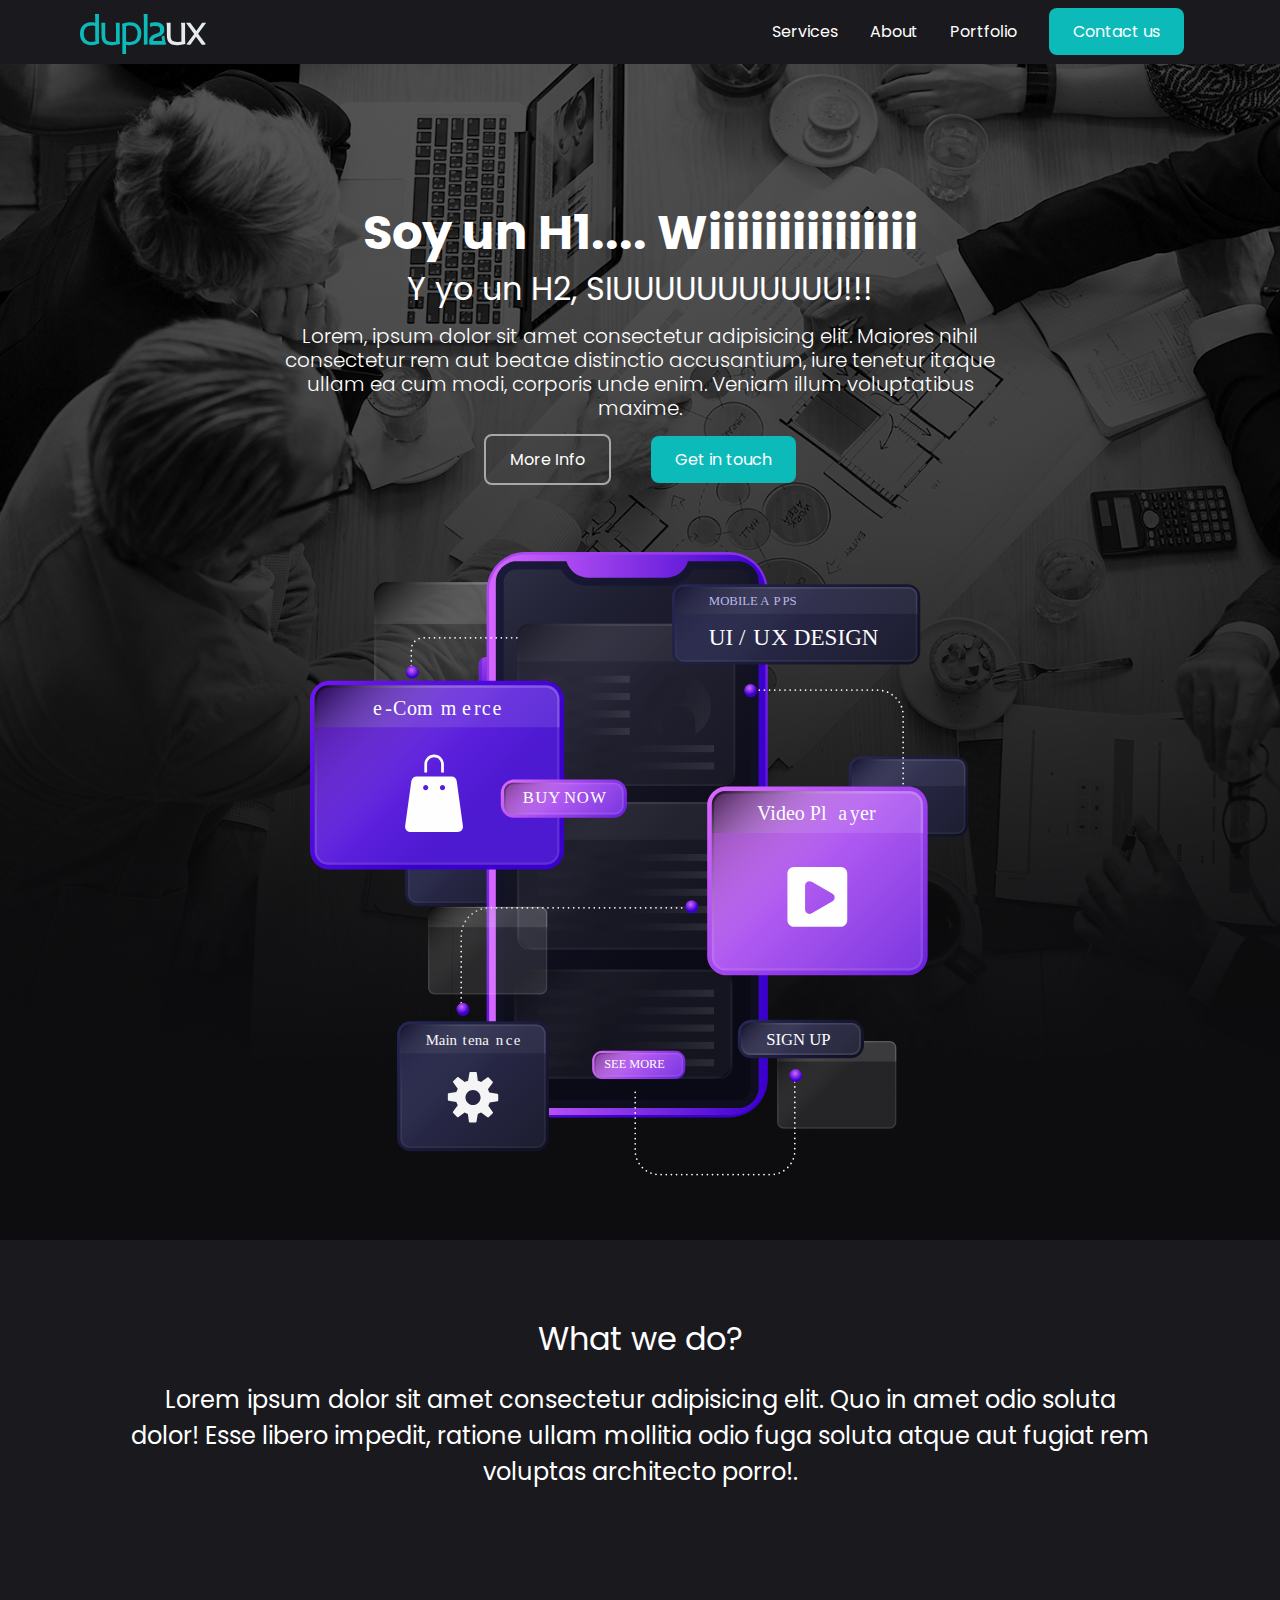
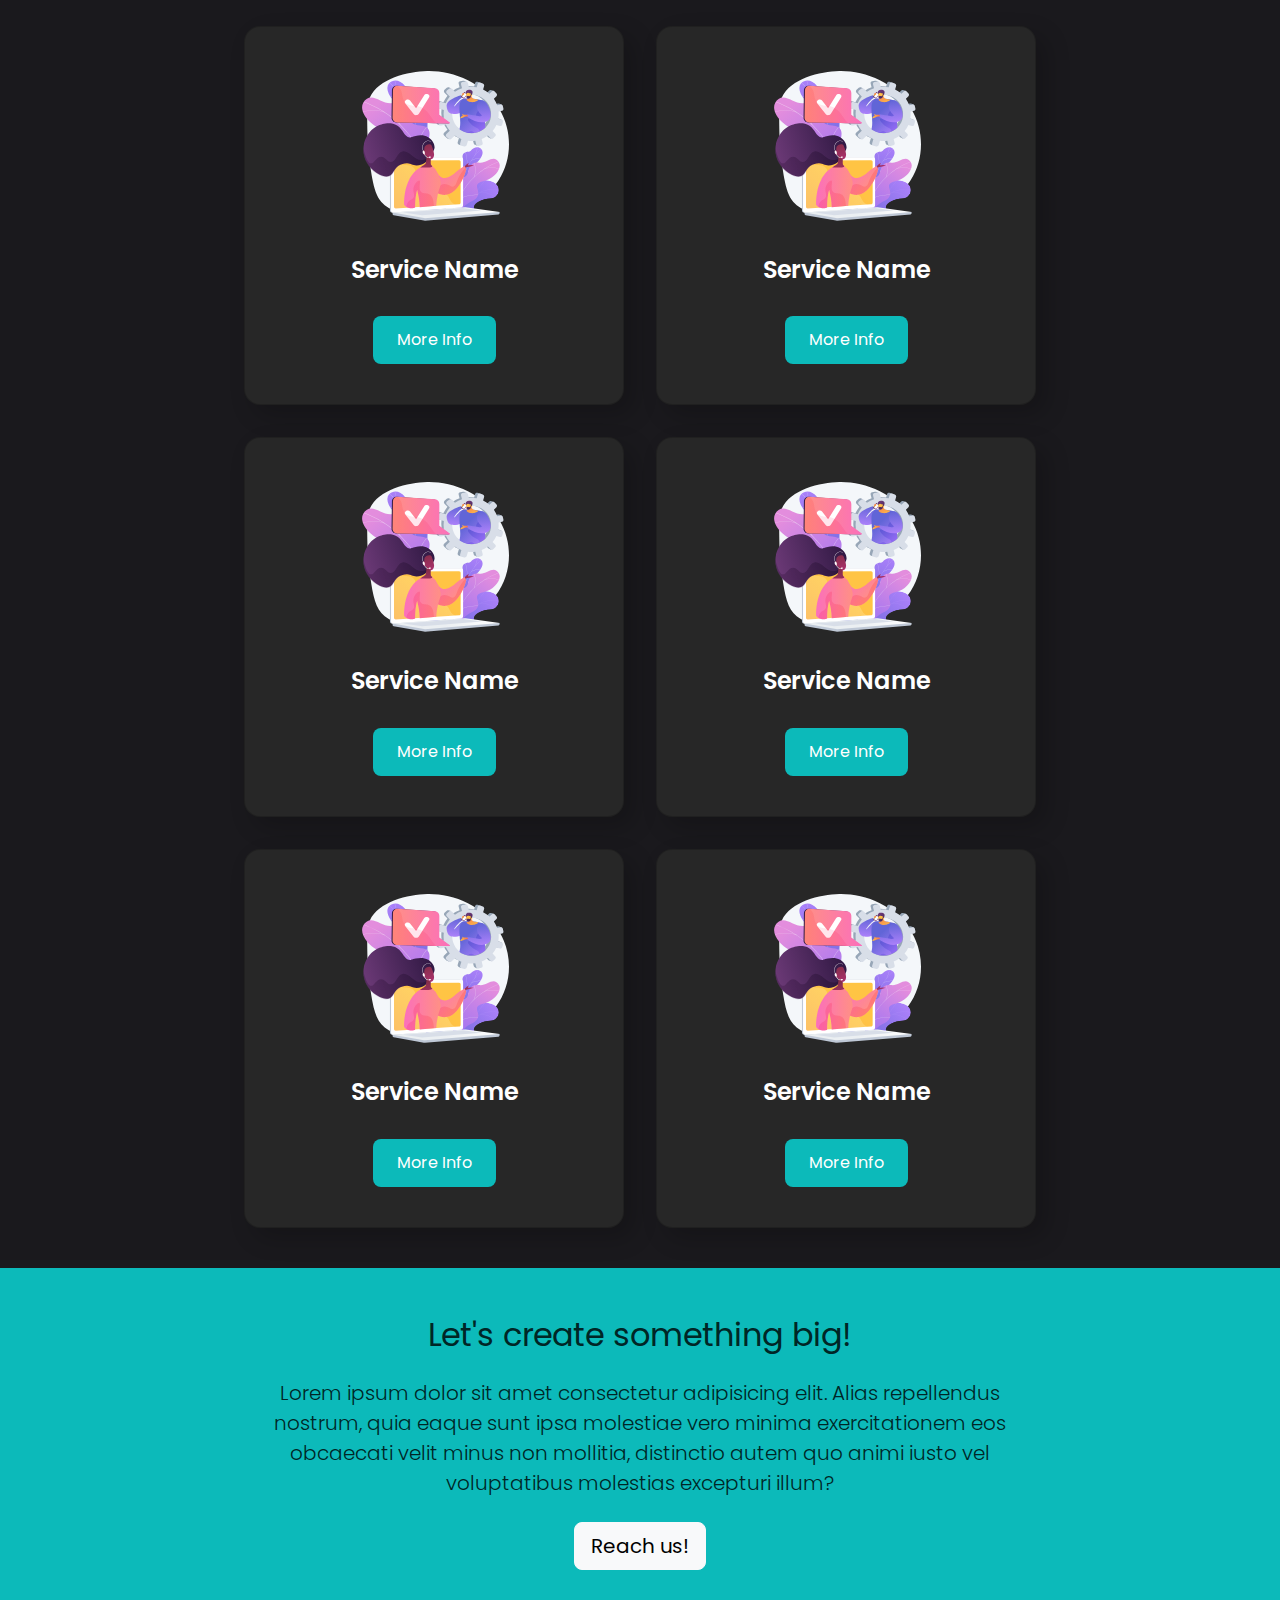
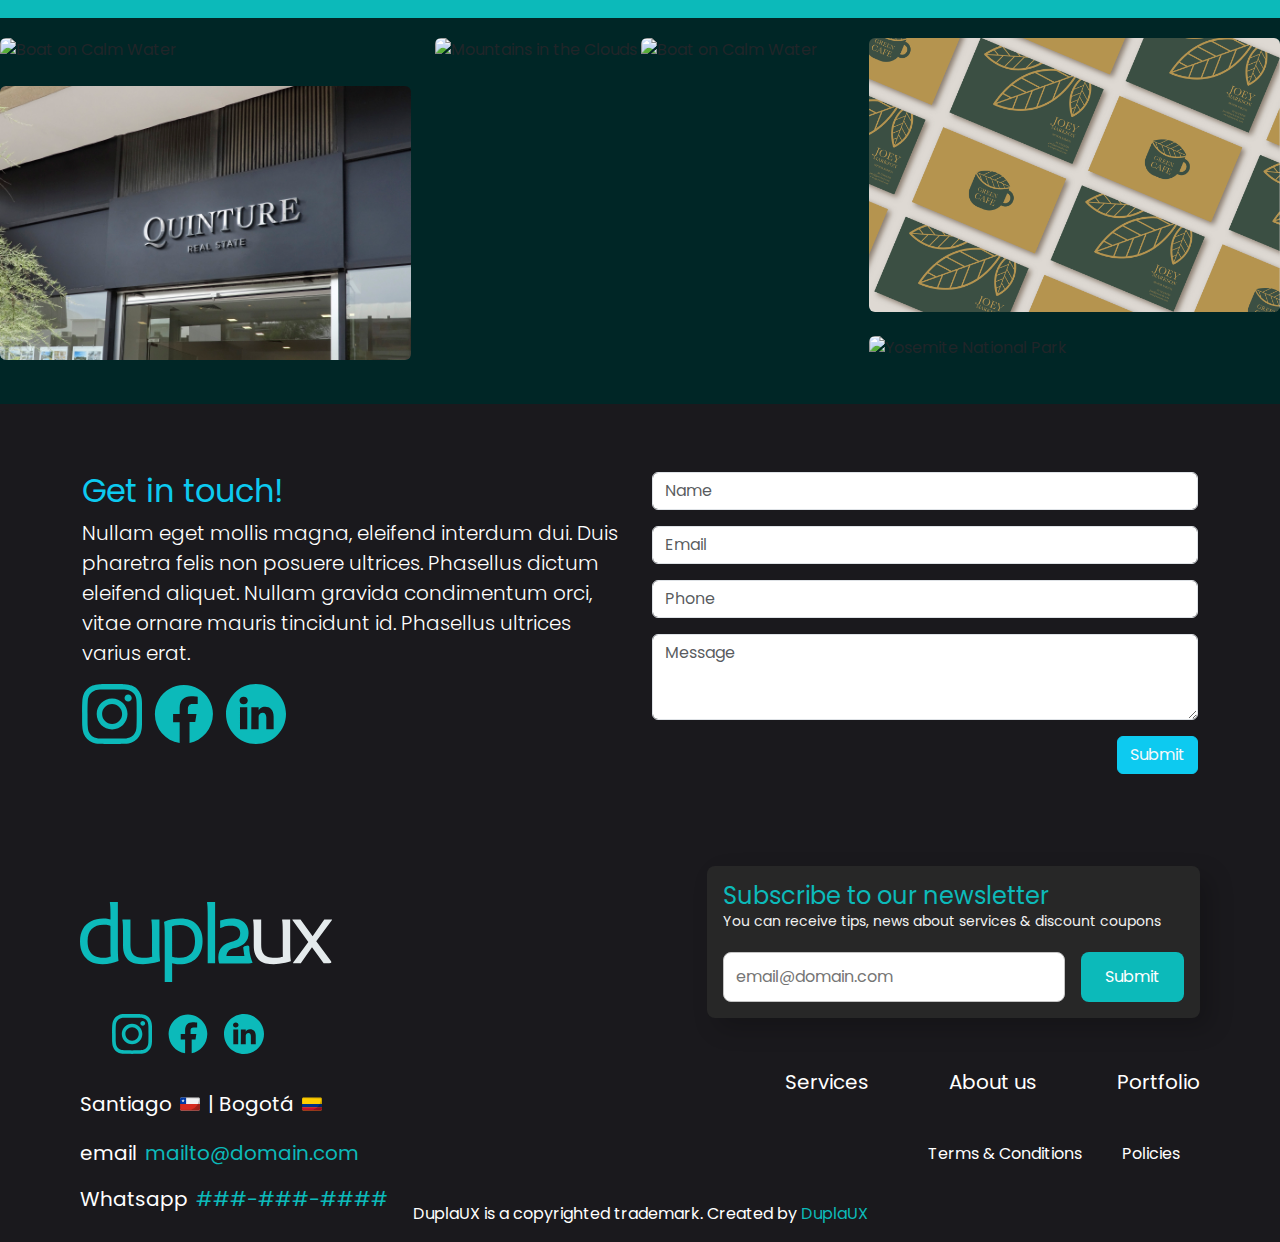
==== commit 89f89819: "Worked index, added gallery, CTA banner and fixes to padding and marging all" ====
--- a/index.html
+++ b/index.html
@@ -5,9 +5,10 @@
     <meta charset="UTF-8">
     <meta name="viewport" content="width=device-width, initial-scale=1.0">
     <!-------------------------------------------------------------- Bootstrap link -->
-    <link href="https://cdn.jsdelivr.net/npm/bootstrap@5.3.3/dist/css/bootstrap.min.css" rel="stylesheet"        integrity="sha384-QWTKZyjpPEjISv5WaRU9OFeRpok6YctnYmDr5pNlyT2bRjXh0JMhjY6hW+ALEwIH" crossorigin="anonymous">
-        <link rel="stylesheet" href="./css/style.css">
-        <title>Entrega #2</title>
+    <link href="https://cdn.jsdelivr.net/npm/bootstrap@5.3.3/dist/css/bootstrap.min.css" rel="stylesheet"
+        integrity="sha384-QWTKZyjpPEjISv5WaRU9OFeRpok6YctnYmDr5pNlyT2bRjXh0JMhjY6hW+ALEwIH" crossorigin="anonymous">
+    <link rel="stylesheet" href="./css/style.css">
+    <title>Entrega #2</title>
 </head>
 
 <body>
@@ -109,7 +110,7 @@
             </div>
         </section>
         <!-------------------------- Features Start ----------------------------->
-        <section class="featuresBox">
+        <!-- <section class="featuresBox">
             <div>
                 <h3>Feature Title 1</h3>
                 <p>Lorem ipsum, dolor sit amet consectetur adipisicing elit. Natus molestiae, illum vero sapiente non et
@@ -130,7 +131,111 @@
                 <p>Lorem ipsum, dolor sit amet consectetur adipisicing elit. Natus molestiae, illum vero sapiente non et
                     aspernatur quibusdam quod facere asperiores.</p>
             </div>
-        </section>
+        </section> -->
+<!---------------------------------------------------- CTA banner start -->
+    <section class="ctaBanner text-white p-5">
+        <div class="container">
+        <div class="row justify-content-center">
+            <div class="col-md-8 text-center">
+            <h2>Let's create something big!</h2>
+            <p class="lead my-4">Lorem ipsum dolor sit amet consectetur adipisicing elit. Alias repellendus nostrum, quia eaque sunt ipsa molestiae vero minima exercitationem eos obcaecati velit minus non mollitia, distinctio autem quo animi iusto vel voluptatibus molestias excepturi illum?</p>
+            <a href="#" class="btn btn-light btn-lg">Reach us!</a>
+            </div>
+        </div>
+        </div>
+    </section>
+<!---------------------------------------------------- CTA banner End -->
+
+    <!-- Gallery -->
+    <div class="row galleryBg">
+        <div class="col-lg-4 col-md-12 mb-4 mb-lg-0">
+        <img
+            src="./img/gallery/branding01.jpg"
+            class="w-100 shadow-1-strong rounded mb-4"
+            alt="Boat on Calm Water"
+        />
+    
+        <img
+            src="./img/gallery/mockup01.jpg"
+            class="w-100 shadow-1-strong rounded mb-4"
+            alt="Wintry Mountain Landscape"
+        />
+        </div>
+    
+        <div class="col-lg-4 mb-4 mb-lg-0">
+        <img
+            src="./img/gallery/officeTeam01.jpg"
+            class="w-100 shadow-1-strong rounded mb-4"
+            alt="Mountains in the Clouds"
+        />
+    
+        <img
+            src="./img/gallery/officeTeam03.jpg"
+            class="w-100 shadow-1-strong rounded mb-4"
+            alt="Boat on Calm Water"
+        />
+        </div>
+    
+        <div class="col-lg-4 mb-4 mb-lg-0">
+        <img
+            src="./img/gallery/mockup02.jpg"
+            class="w-100 shadow-1-strong rounded mb-4"
+            alt="Waves at Sea"
+        />
+    
+        <img
+            src="./img/gallery/officeTeam02.jpg"
+            class="w-100 shadow-1-strong rounded mb-4"
+            alt="Yosemite National Park"
+        />
+        </div>
+    </div>
+    <!-- Gallery -->
+
+
+        <!----------------------------------------------- contact test -->
+    <section class="contactBg">
+        <div class="container my-5">
+            <div class="row">
+                <div class="col-md-6">
+                    <!-- Section Heading -->
+                    <h2 class="text-info">Get in touch!</h2>
+                    <p class="lead text-white">Nullam eget mollis magna, eleifend interdum dui. Duis pharetra felis non posuere
+                        ultrices. Phasellus dictum eleifend aliquet. Nullam gravida condimentum orci, vitae ornare
+                        mauris tincidunt id. Phasellus ultrices varius erat.</p>
+                    <!-- Social Icons -->
+                    <div class="mb-3">
+                        <a href="#" class="me-2 contactSocial"><img src="./img/instagram.svg" alt="Instagram"></a>
+                        <a href="#" class="me-2 contactSocial"><img src="./img/facebook.svg" alt="Facebook"></a>
+                        <a href="#" class="me-2 contactSocial"><img src="./img/linkedin.svg" alt="LinkedIn"></a>
+                    </div>
+                </div>
+                <div class="col-md-6">
+                    <!-- Contact Form -->
+                    <form>
+                        <div class="mb-3">
+                            <input type="text" class="form-control" placeholder="Name" required>
+                        </div>
+                        <div class="mb-3">
+                            <input type="email" class="form-control" placeholder="Email" required>
+                        </div>
+                        <div class="mb-3">
+                            <input type="tel" class="form-control" placeholder="Phone">
+                        </div>
+                        <div class="mb-3">
+                            <textarea class="form-control" placeholder="Message" rows="3" required></textarea>
+                        </div>
+                        <div class="d-flex justify-content-end">
+                            <button type="submit" class="btn btn-info text-light">Submit</button>
+                        </div>
+                    </form>
+                </div>
+            </div>
+        </div>
+    </section>    
+
+
+        <!--------------------------- contact test end -->
     </main>
 
     <!------------------------ Main End + Footer Start -------------------------->
--- a/css/style.css
+++ b/css/style.css
@@ -248,7 +248,8 @@
     display: flex;
     justify-content: center;
     align-items: center;
-    margin: 40px;
+    margin: 0px;
+    padding-left: 0px;
 }
 
 .heroCta ul li {
@@ -299,8 +300,18 @@
         text-align: center;
         padding: 120px 8px 0px 8px;
     }
+
+    .heroText h1 {
+        font-size: 32px;
+    }
+
+    .heroText h2 {
+        font-size: 20px;
+    }
+
     .heroText h4 {
         margin-top: 16px 8px;
+        font-size: 16px;
     }
 
     .heroCta ul {
@@ -324,9 +335,10 @@
 .services {
     background-color: #1a191d;
     color: white;
-    height: 400px;
-    display: flex;
-    align-items: center;
+    height: auto;
+    display: flex;
+    align-items: center;
+    padding: 80px 0px;
 }
 
 .cardBlock-bg {
@@ -334,19 +346,20 @@
 }
 
 .serviceInfo {
-    margin: 0px 20% 0px 20%;
+    margin: 0px 10% 0px 10%;
     text-align: center;
 }
 
 .serviceInfo p {
     margin-top: 24px;
     font-size: 24px;
+    color: white;
 }
 
 /*-------------------- Cards -----------------------*/
 
 .cardBlock {
-    margin: 0px 10%;
+    margin: 0px 0%;
     padding: 24px;
     display: flex;
     flex-wrap: wrap;
@@ -390,6 +403,36 @@
     text-decoration: none;
 }
 
+/**--------------------------------------------- CTA Banner Start */
+
+.ctaBanner {
+    background-color: #0cbaba;
+}
+
+.ctaBanner h2, p {
+    color: #002626;
+}
+
+/**----------------------------------------------- Gallery Start */
+
+.galleryBg {
+    background-color: #002626;
+    padding: 20px 0px;
+}
+
+
+/**------------------------------------------------ Contact test */
+
+.contactBg {
+    background-color: #1a191d;
+    width: 100%;
+    padding: 20px 40px;
+}
+
+.contactSocial img{
+    height: 60px;
+    width: 60px;
+}
 
 /**---------------------------------------------------- Footer -------------------------------------------------------------*/
 /*?------------------------------------------------- Footer Start ----------------------------------------------------------*/
@@ -505,6 +548,7 @@
     justify-content: space-between;
     margin: 40px;
     list-style: none;
+    padding: 0px;
 }
 
 .navFooter ul li {
@@ -529,14 +573,15 @@
     grid-area: alternavFooter;
     display: flex;
     align-items: center;
-    justify-content: flex-end;  
+    justify-content: flex-end;
 }
 
 .alternavFooter ul {
     display: flex;
     justify-content: flex-end;
     margin-right: 80px;
-    list-style: none;
+    list-style: none;    
+    padding: 0px; 
 }
 
 .alternavFooter ul li {
@@ -590,7 +635,8 @@
     display: flex;
     align-items: center;
     font-size: 20px;
-    padding-right: 20px;
+    padding-right: 20px;    
+    color: white;
 }
 
 .contactFooter p img{
@@ -612,6 +658,10 @@
     display: flex;
     justify-content: center;
     align-items: center;
+}
+
+.copyright p {
+    color: white;
 }
 
 .copyright p a {
